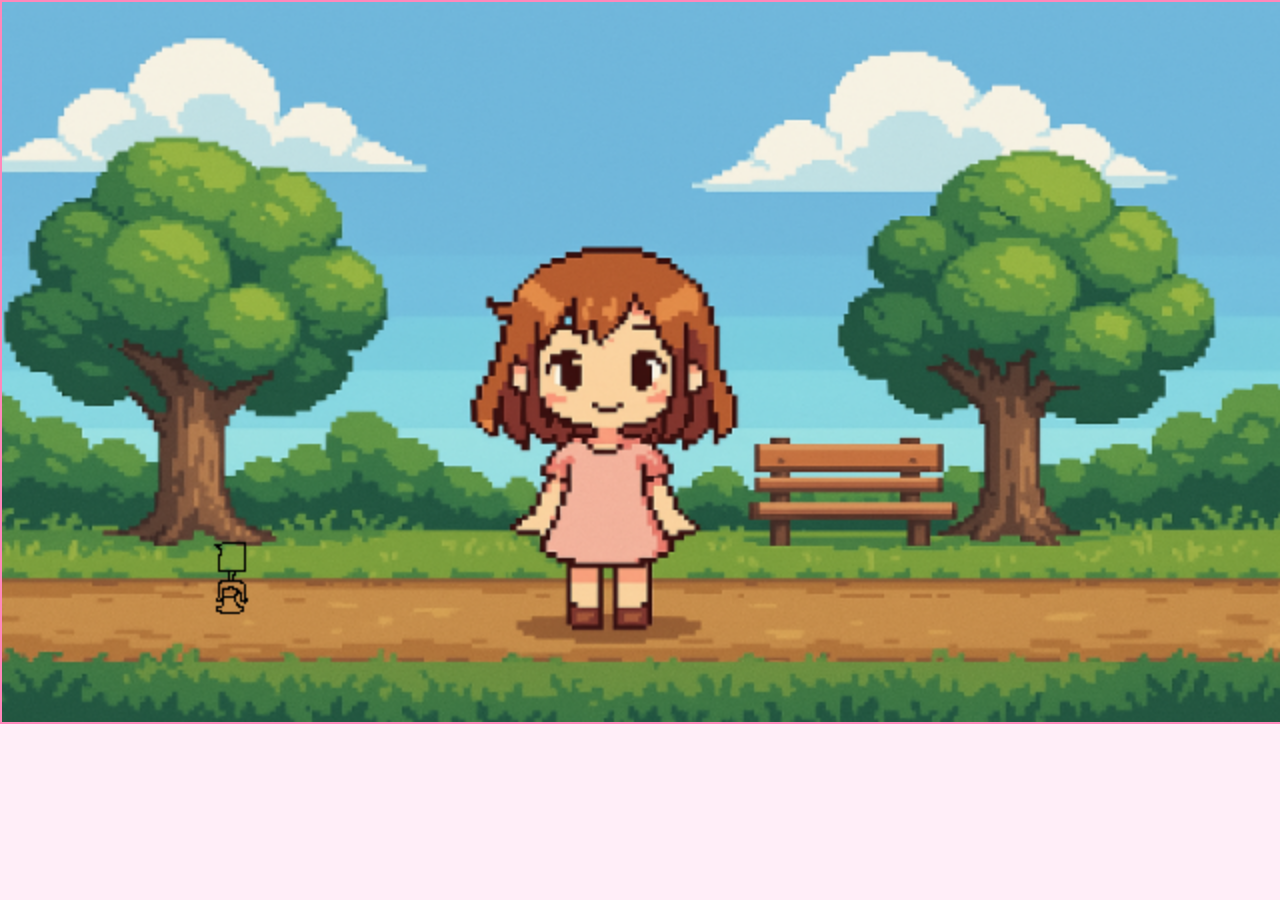
==== index.html @ 8470d400 "Add files via upload" ====
<!DOCTYPE html>
<html lang="tr">
<head>
  <meta charset="UTF-8" />
  <meta name="viewport" content="width=device-width, initial-scale=1.0"/>
  <title>Doğum Günü Oyunu</title>
  <link rel="stylesheet" href="style.css" />
</head>
<body>
  <div id="game-container">
    <canvas id="game-canvas" width="640" height="360"></canvas>
  </div>

  <audio id="bg-music" loop>
    <source src="melody.mp3" type="audio/mp3" />
  </audio>

  <script src="script.js"></script>
</body>
</html>
---- style.css ----
body {
  margin: 0;
  font-family: "Comic Sans MS", cursive, sans-serif;
  background-color: #ffeef8;
  text-align: center;
  touch-action: manipulation;
}

#game-container {
  max-width: 100%;
  margin: 0 auto;
  padding: 0;
}

#game-canvas {
  width: 100%;
  max-width: 100%;
  height: auto;
  display: block;
  margin: 0 auto;
  border: 2px solid #ff88bb;
  background-color: #ffffff;
}
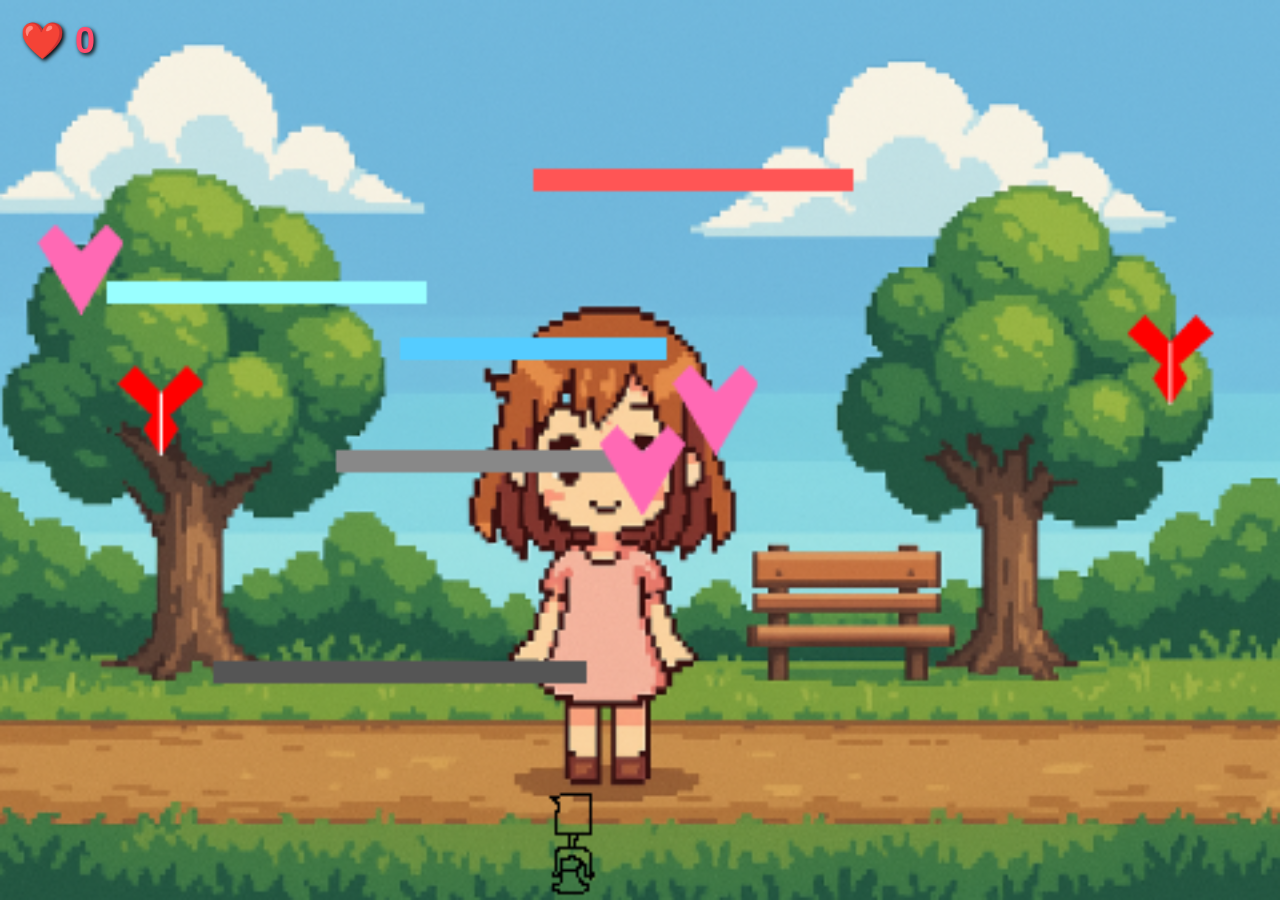
==== commit 3c7d9ef4: "Update index.html" ====
--- a/index.html
+++ b/index.html
@@ -2,18 +2,24 @@
 <html lang="tr">
 <head>
   <meta charset="UTF-8" />
-  <meta name="viewport" content="width=device-width, initial-scale=1.0"/>
-  <title>Doğum Günü Oyunu</title>
-  <link rel="stylesheet" href="style.css" />
+  <meta name="viewport" content="width=device-width, initial-scale=1.0" />
+  <title>Kalp Toplama Oyunu</title>
+  <link rel="stylesheet" href="style.css">
 </head>
 <body>
-  <div id="game-container">
-    <canvas id="game-canvas" width="640" height="360"></canvas>
-  </div>
 
-  <audio id="bg-music" loop>
-    <source src="melody.mp3" type="audio/mp3" />
-  </audio>
+  <canvas id="game-canvas" width="480" height="320"></canvas>
+  <div id="pause-menu">
+    ⏸️ OYUN DURDU<br>
+    <small>Devam etmek için ESC tuşuna bas</small><br><br>
+    <button onclick="restartGame()">🔁 Yeniden Başla</button><br><br>
+    <button onclick="toggleSound()">🔊 Sesi Aç / Kapat</button><br><br>
+    <button onclick="goToMainMenu()">🏠 Ana Menü</button>
+  </div> 
+  
+  <div id="heart-count">❤️ 0</div>
+  <div id="alert-effect">💔DOĞRU KALPLERİ YAKALİCAN ORUSPİ!💔</div>
+  <audio id="bg-music" src="melody.mp3" loop></audio>
 
   <script src="script.js"></script>
 </body>
--- a/style.css
+++ b/style.css
@@ -1,23 +1,81 @@
 body {
   margin: 0;
-  font-family: "Comic Sans MS", cursive, sans-serif;
-  background-color: #ffeef8;
-  text-align: center;
-  touch-action: manipulation;
-}
-
-#game-container {
-  max-width: 100%;
-  margin: 0 auto;
-  padding: 0;
+  overflow: hidden;
 }
 
 #game-canvas {
-  width: 100%;
-  max-width: 100%;
-  height: auto;
   display: block;
-  margin: 0 auto;
-  border: 2px solid #ff88bb;
-  background-color: #ffffff;
+  background: black;
+  width: 100vw;
+  height: 100vh;
 }
+
+#heart-count {
+  position: fixed;
+  top: 20px;
+  left: 20px;
+  font-size: 36px;
+  font-weight: bold;
+  color: #ff4d6d;
+  text-shadow: 2px 2px 4px #000;
+  font-family: 'Arial', sans-serif;
+  z-index: 9999;
+}
+
+#alert-effect {
+  position: fixed;
+  top: 40%;
+  left: 50%;
+  transform: translate(-50%, -50%);
+  font-size: 28px;
+  font-weight: 900;
+  color: white;
+  background: rgba(255, 0, 0, 0.85);
+  padding: 20px 40px;
+  border-radius: 20px;
+  box-shadow: 0 0 20px rgba(255, 0, 0, 0.7);
+  display: none;
+  z-index: 9999;
+  text-shadow: 2px 2px 5px rgba(0,0,0,0.8);
+  font-family: 'Arial Black', sans-serif;
+}
+
+@keyframes popEffect {
+  0%   { transform: translate(-50%, -50%) scale(0.7); opacity: 0; }
+  30%  { transform: translate(-50%, -50%) scale(1.1); opacity: 1; }
+  60%  { transform: translate(-50%, -50%) scale(0.95); }
+  100% { transform: translate(-50%, -50%) scale(1); }
+}
+
+#pause-menu {
+  position: fixed;
+  top: 50%;
+  left: 50%;
+  transform: translate(-50%, -50%);
+  background: rgba(0,0,0,0.85);
+  color: white;
+  font-size: 28px;
+  font-weight: bold;
+  font-family: 'Arial', sans-serif;
+  padding: 40px 60px;
+  border-radius: 20px;
+  text-align: center;
+  display: none;
+  z-index: 10000;
+}
+
+#pause-menu button {
+  margin: 10px 0;
+  padding: 10px 25px;
+  font-size: 20px;
+  border: none;
+  border-radius: 10px;
+  background: #ff4d6d;
+  color: white;
+  cursor: pointer;
+  transition: background 0.3s ease;
+}
+
+#pause-menu button:hover {
+  background: #e03e5c;
+}
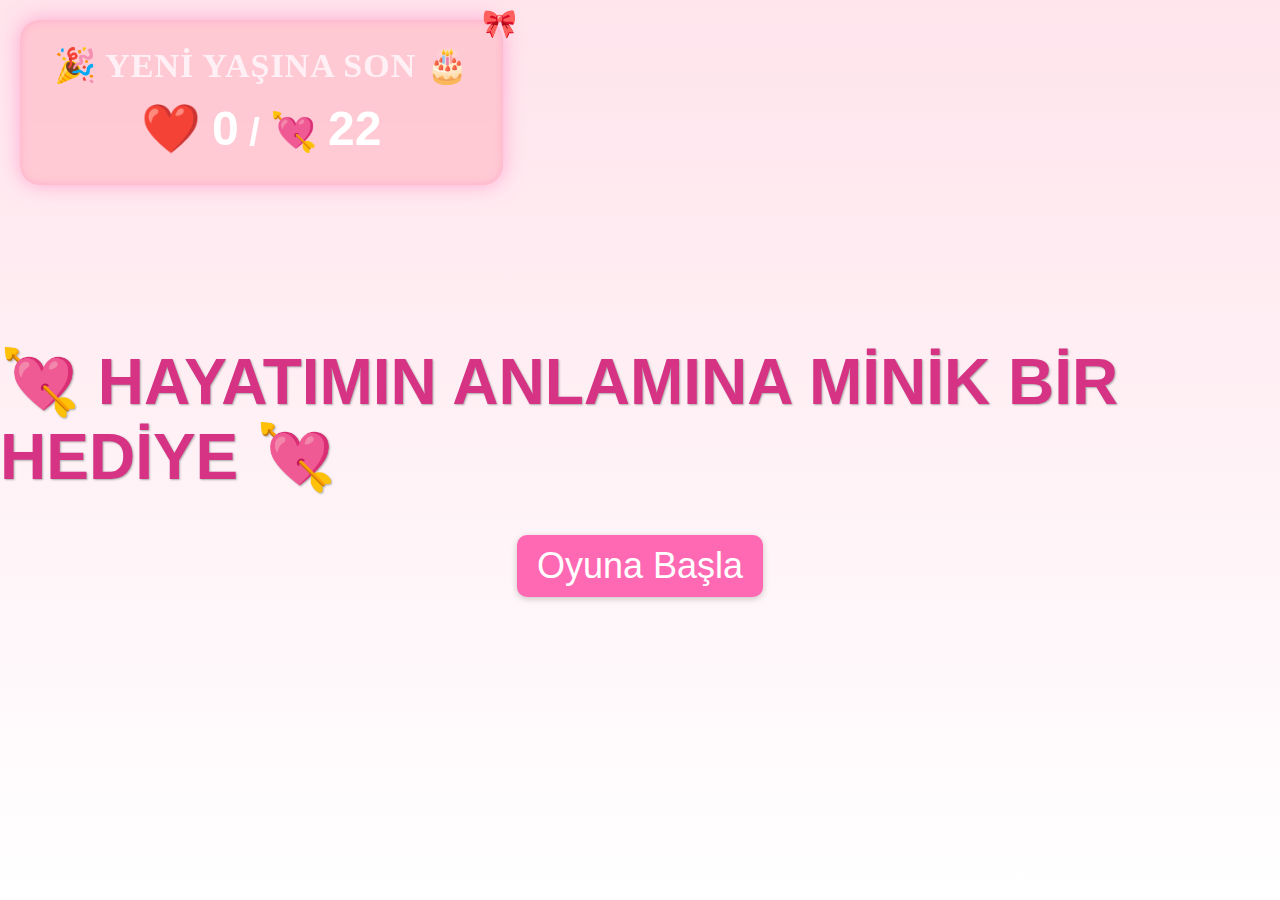
==== commit 9c986092: "Add files via upload" ====
--- a/index.html
+++ b/index.html
@@ -8,19 +8,92 @@
 </head>
 <body>
 
+  <!-- Ana Sayfa Ekranı -->
+<div id="start-screen">
+  <h1 class="game-title">💘 HAYATIMIN ANLAMINA MİNİK BİR HEDİYE 💘</h1>
+  <button id="start-button">Oyuna Başla</button>
+  <style>
+    #start-screen {
+      position: absolute;
+      top: 0; left: 0;
+      width: 100%; height: 100%;
+      background: linear-gradient(to bottom, #ffe4ec, #fff);
+      display: flex;
+      flex-direction: column;
+      justify-content: center;
+      align-items: center;
+      z-index: 999;
+    }
+  
+    .game-title {
+      font-size: 64px;
+      color: #d63384;
+      margin-bottom: 40px;
+      font-family: 'Comic Sans MS', cursive, sans-serif;
+      text-shadow: 1px 1px 2px #aaa;
+    }
+  
+    #start-button {
+      font-size: 36px;
+      padding: 10px 20px;
+      border: none;
+      background: #ff69b4;
+      color: white;
+      border-radius: 10px;
+      cursor: pointer;
+      box-shadow: 0 2px 6px rgba(0,0,0,0.2);
+      transition: background 0.3s ease;
+    }
+  
+    #start-button:hover {
+      background: #ff85c1;
+    }
+  </style>
+  
+</div>
+
+
   <canvas id="game-canvas" width="480" height="320"></canvas>
+  <style>
+  canvas {
+    image-rendering: pixelated;
+  }
+</style>
+
   <div id="pause-menu">
     ⏸️ OYUN DURDU<br>
     <small>Devam etmek için ESC tuşuna bas</small><br><br>
     <button onclick="restartGame()">🔁 Yeniden Başla</button><br><br>
-    <button onclick="toggleSound()">🔊 Sesi Aç / Kapat</button><br><br>
+    <button onclick="toggleSound()">🔊 Sesi Aç / Kapat</button><br><br> 
     <button onclick="goToMainMenu()">🏠 Ana Menü</button>
   </div> 
   
-  <div id="heart-count">❤️ 0</div>
+
+  <div id="score-board">
+    <div id="score-title">🎉 YENİ YAŞINA SON 🎂</div>
+    <span id="heart-emoji">❤️</span>
+    <span id="heart-count">0</span> / 💘 <span id="target-score">22</span>
+
+    <div class="score-decor top-right">🎀</div>
+  </div>
+  
+  
+  
+  
+  
+  
+  
   <div id="alert-effect">💔DOĞRU KALPLERİ YAKALİCAN ORUSPİ!💔</div>
   <audio id="bg-music" src="melody.mp3" loop></audio>
 
   <script src="script.js"></script>
+  <audio id="bloop-sound" src="bloop.mp3" preload="auto"></audio>
+  <audio id="wrong-sound" src="wrong.mp3" preload="auto"></audio>
+
+  
+
+  
+  
+
 </body>
 </html>
--- a/style.css
+++ b/style.css
@@ -10,17 +10,60 @@
   height: 100vh;
 }
 
-#heart-count {
+#score-board {
   position: fixed;
   top: 20px;
   left: 20px;
-  font-size: 36px;
+  font-size: 38px;
   font-weight: bold;
-  color: #ff4d6d;
-  text-shadow: 2px 2px 4px #000;
-  font-family: 'Arial', sans-serif;
+  color: #fff;
+  font-family: 'Arial Black', sans-serif;
+  background: rgba(255, 182, 193, 0.6); /* eski yarı saydamlık hissi */
+  padding: 24px 34px;
+  border-radius: 20px;
   z-index: 9999;
+  line-height: 1.3;
+  text-align: center;
+  box-shadow: 0 0 20px rgba(255, 105, 180, 0.5), 0 0 10px rgba(255, 105, 180, 0.3) inset;
+  animation: glowPulse 2.5s infinite ease-in-out;
+  backdrop-filter: blur(4px); /* opsiyonel: cam efekti */
 }
+
+
+#score-title {
+  font-size: 34px;
+  margin-bottom: 10px;
+  font-family: 'Georgia', cursive;
+  letter-spacing: 1px;
+  color: #fff0f6;
+  animation: pulseGlow 1.8s infinite ease-in-out;
+}
+
+#score-board span {
+  font-size: 48px;
+  font-weight: bold;
+}
+
+.score-decor {
+  position: absolute;
+  font-size: 28px;
+}
+
+.score-decor.top-left {
+  top: -14px;
+  left: -14px;
+}
+
+.score-decor.top-right {
+  top: -14px;
+  right: -14px;
+}
+
+
+
+
+
+
 
 #alert-effect {
   position: fixed;
@@ -79,3 +122,64 @@
 #pause-menu button:hover {
   background: #e03e5c;
 }
+
+@keyframes pulseGlow {
+  0% {
+    text-shadow: 0 0 8px #f06292, 0 0 16px #f06292;
+    transform: scale(1);
+  }
+  50% {
+    text-shadow: 0 0 20px #ff80d5, 0 0 30px #ff80d5;
+    transform: scale(1.05);
+  }
+  100% {
+    text-shadow: 0 0 8px #f06292, 0 0 16px #f06292;
+    transform: scale(1);
+  }
+}
+
+@keyframes glowPulse {
+  0% {
+    box-shadow: 0 0 10px rgba(255, 105, 180, 0.5), 0 0 6px rgba(255, 105, 180, 0.3) inset;
+  }
+  50% {
+    box-shadow: 0 0 30px rgba(255, 105, 180, 1), 0 0 12px rgba(255, 105, 180, 0.6) inset;
+  }
+  100% {
+    box-shadow: 0 0 10px rgba(255, 105, 180, 0.5), 0 0 6px rgba(255, 105, 180, 0.3) inset;
+  }
+}
+
+@keyframes bounceHeart {
+  0%   { transform: scale(1); }
+  30%  { transform: scale(1.4); }
+  60%  { transform: scale(0.9); }
+  100% { transform: scale(1); }
+}
+
+#heart-emoji.animate {
+  animation: bounceHeart 0.4s ease;
+}
+
+@keyframes bounceHeart {
+  0% { transform: scale(1); }
+  30% { transform: scale(1.5); }
+  60% { transform: scale(0.9); }
+  100% { transform: scale(1); }
+}
+
+#heart-emoji.animate {
+  display: inline-block;
+  animation: bounceHeart 0.4s ease;
+}
+
+@keyframes scorePulse {
+  0% { transform: scale(1); }
+  50% { transform: scale(1.07); }
+  100% { transform: scale(1); }
+}
+
+#score-board.pulse {
+  animation: scorePulse 0.3s ease;
+}
+
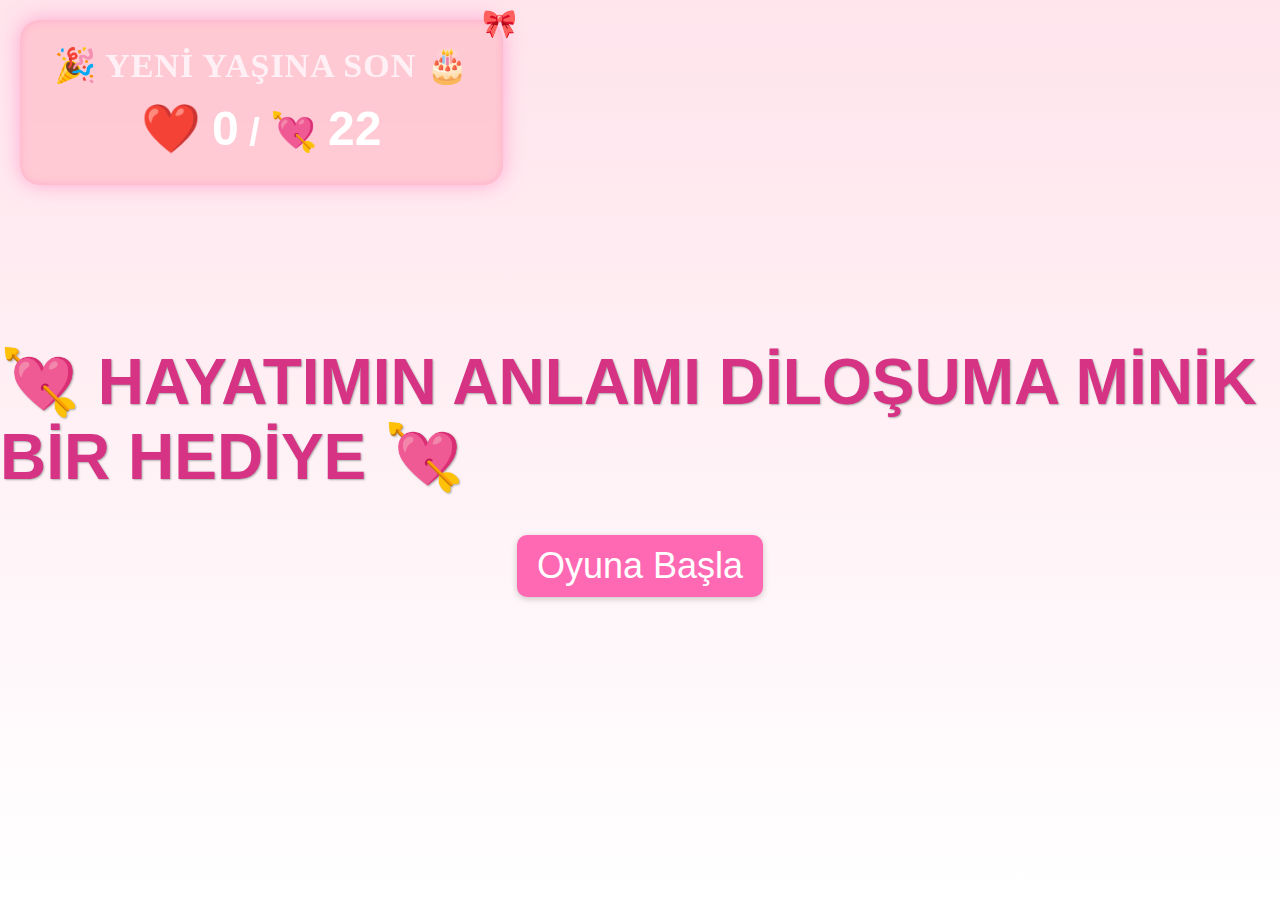
==== commit d0fcd582: "Update index.html" ====
--- a/index.html
+++ b/index.html
@@ -10,7 +10,7 @@
 
   <!-- Ana Sayfa Ekranı -->
 <div id="start-screen">
-  <h1 class="game-title">💘 HAYATIMIN ANLAMINA MİNİK BİR HEDİYE 💘</h1>
+  <h1 class="game-title">💘 HAYATIMIN ANLAMI DİLOŞUMA MİNİK BİR HEDİYE 💘</h1>
   <button id="start-button">Oyuna Başla</button>
   <style>
     #start-screen {
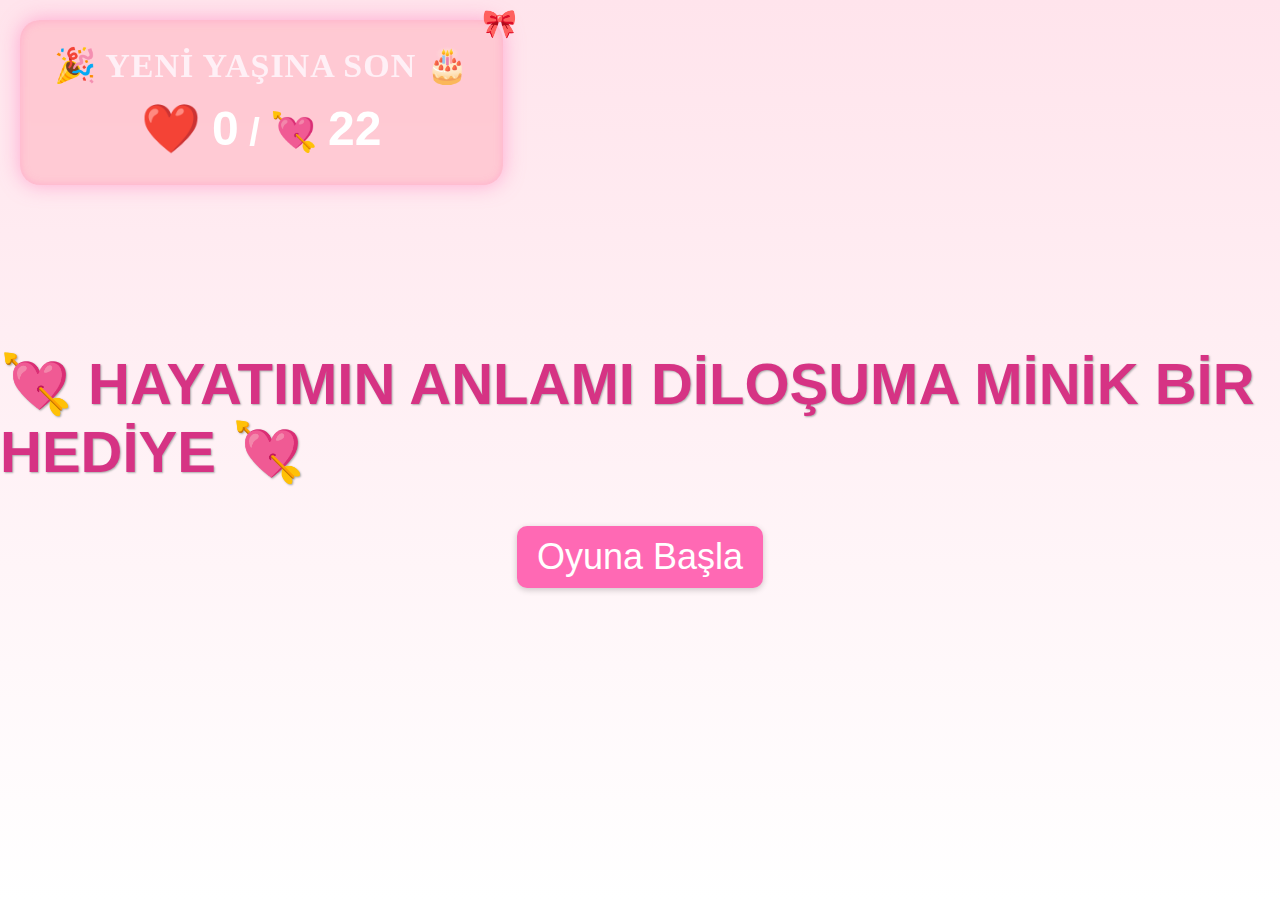
==== commit 93bb937c: "Update index.html" ====
--- a/index.html
+++ b/index.html
@@ -26,7 +26,7 @@
     }
   
     .game-title {
-      font-size: 64px;
+      font-size: 58px;
       color: #d63384;
       margin-bottom: 40px;
       font-family: 'Comic Sans MS', cursive, sans-serif;
